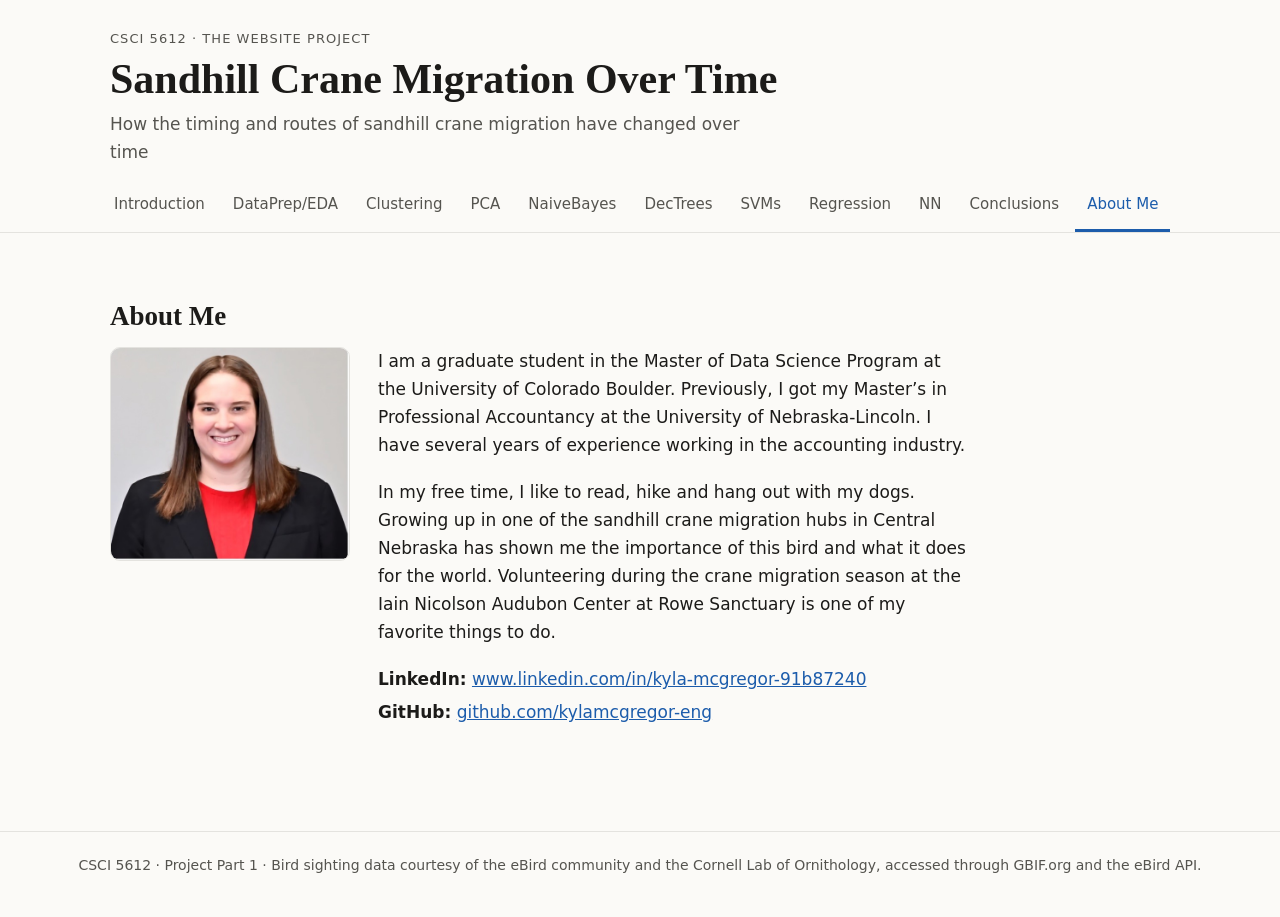
==== about.html @ 8177df67 "Initial Sandhill Crane project website" ====
<!DOCTYPE html>
<html lang="en">
<head>
<meta charset="utf-8">
<meta name="viewport" content="width=device-width, initial-scale=1">
<title>About Me | Sandhill Crane Migration Over Time</title>
<meta name="description" content="Data science project on sandhill crane migration patterns over time, built with eBird community-science data.">
<link rel="stylesheet" href="css/style.css">
</head>
<body>
<a class="skip" href="#main">Skip to content</a>
<header class="site-header">
  <p class="kicker">CSCI 5612 &middot; The Website Project</p>
  <h1>Sandhill Crane Migration Over Time</h1>
  <p class="sub">How the timing and routes of sandhill crane migration have changed over time</p>
</header>
<nav class="tabs" aria-label="Project sections">
  <ul>
      <li><a href="index.html">Introduction</a></li>
      <li><a href="dataprep_eda.html">DataPrep/EDA</a></li>
      <li><a href="clustering.html">Clustering</a></li>
      <li><a href="pca.html">PCA</a></li>
      <li><a href="naivebayes.html">NaiveBayes</a></li>
      <li><a href="dectrees.html">DecTrees</a></li>
      <li><a href="svms.html">SVMs</a></li>
      <li><a href="regression.html">Regression</a></li>
      <li><a href="nn.html">NN</a></li>
      <li><a href="conclusions.html">Conclusions</a></li>
      <li><a href="about.html" aria-current="page">About Me</a></li>
  </ul>
</nav>
<main id="main">

<div class="prose about">
<h2>About Me</h2>
<div class="about-row">
  <img class="portrait" src="images/about_me_portrait.jpg" alt="Portrait of Kyla McGregor smiling, wearing a black blazer over a red top">
  <div>
<p>I am a graduate student in the Master of Data Science Program at the University of Colorado Boulder. Previously, I got my Master&rsquo;s in Professional Accountancy at the University of Nebraska-Lincoln. I have several years of experience working in the accounting industry.</p>
<p>In my free time, I like to read, hike and hang out with my dogs. Growing up in one of the sandhill crane migration hubs in Central Nebraska has shown me the importance of this bird and what it does for the world. Volunteering during the crane migration season at the Iain Nicolson Audubon Center at Rowe Sanctuary is one of my favorite things to do.</p>
<ul class="about-links">
  <li><b>LinkedIn:</b> <a href="https://www.linkedin.com/in/kyla-mcgregor-91b87240">www.linkedin.com/in/kyla-mcgregor-91b87240</a></li>
  <li><b>GitHub:</b> <a href="https://github.com/kylamcgregor-eng">github.com/kylamcgregor-eng</a></li>
</ul>
  </div>
</div>
</div>
</main>
<footer>CSCI 5612 &middot; Project Part 1 &middot; Bird sighting data courtesy of the eBird community and the Cornell Lab of Ornithology, accessed through GBIF.org and the eBird API.</footer>
</body>
</html>
---- css/style.css ----
/* Sandhill Crane Migration Over Time - CSCI 5612 project site */
:root {
  --bg: #fbfaf7;
  --surface: #ffffff;
  --ink: #1c1b19;
  --ink-2: #55544f;
  --line: #e4e3df;
  --accent: #1c5cab;      /* link / active colour (AA on --bg) */
  --accent-soft: #e6f0fc;
  --warn-bg: #fff6e5;
  --warn-line: #f0c36d;
  --radius: 10px;
}

* { box-sizing: border-box; }
html { scroll-behavior: smooth; }
body {
  margin: 0;
  background: var(--bg);
  color: var(--ink);
  font: 17px/1.65 system-ui, -apple-system, "Segoe UI", Roboto, "Helvetica Neue", Arial, sans-serif;
}

/* ---------- header + tabs ---------- */
.site-header { padding: 28px 20px 14px; max-width: 1100px; margin: 0 auto; }
.site-header .kicker { font-size: 13px; letter-spacing: .08em; text-transform: uppercase; color: var(--ink-2); margin: 0 0 6px; }
.site-header h1 { font: 700 clamp(28px, 5vw, 42px)/1.15 Georgia, "Times New Roman", serif; margin: 0 0 6px; }
.site-header .sub { color: var(--ink-2); margin: 0; max-width: 60ch; }

.tabs {
  position: sticky; top: 0; z-index: 10;
  background: var(--bg);
  border-bottom: 1px solid var(--line);
}
.tabs ul {
  list-style: none; margin: 0 auto; padding: 0 12px; max-width: 1100px;
  display: flex; gap: 4px; overflow-x: auto; scrollbar-width: thin;
}
.tabs a {
  display: block; padding: 12px 12px; white-space: nowrap;
  color: var(--ink-2); text-decoration: none; font-size: 15px; font-weight: 500;
  border-bottom: 3px solid transparent;
}
.tabs a:hover { color: var(--ink); }
.tabs a[aria-current="page"] { color: var(--accent); border-bottom-color: var(--accent); }
.tabs a:focus-visible, a:focus-visible, summary:focus-visible { outline: 3px solid #86b6ef; outline-offset: 2px; border-radius: 4px; }

/* ---------- layout ---------- */
main { max-width: 1100px; margin: 0 auto; padding: 8px 20px 60px; }
.prose { max-width: 760px; }
h2 { font: 700 27px/1.25 Georgia, "Times New Roman", serif; margin: 2.2em 0 .5em; }
h3 { font: 600 20px/1.3 system-ui, sans-serif; margin: 1.8em 0 .4em; }
p { margin: 0 0 1.1em; }
a { color: var(--accent); }
code, pre { font: 14px/1.5 ui-monospace, SFMono-Regular, Menlo, Consolas, monospace; }
code { background: #f0efec; padding: 1px 5px; border-radius: 4px; }
pre { background: #1c1b19; color: #f4f3ee; padding: 14px 16px; border-radius: var(--radius); overflow-x: auto; margin: 0 0 1.2em; }
pre code { background: none; padding: 0; color: inherit; }
ol.questions { padding-left: 1.3em; }
ol.questions li { margin: 0 0 .7em; padding-left: .3em; }

/* ---------- cards, tables, notes ---------- */
.note { background: var(--warn-bg); border: 1px solid var(--warn-line); border-radius: var(--radius); padding: 12px 16px; margin: 1.2em 0; font-size: 15.5px; }
.note.info { background: var(--accent-soft); border-color: #b7d3f6; }
.table-wrap { overflow-x: auto; margin: 0 0 1.4em; }
table { border-collapse: collapse; width: 100%; font-size: 15px; background: var(--surface); }
th, td { text-align: left; padding: 9px 12px; border-bottom: 1px solid var(--line); vertical-align: top; }
th { background: #f3f2ee; font-weight: 600; }
td.num, th.num { text-align: right; font-variant-numeric: tabular-nums; }

.section-label { display: inline-block; font-size: 12px; letter-spacing: .08em; text-transform: uppercase; background: var(--accent-soft); color: var(--accent); padding: 3px 9px; border-radius: 999px; margin: 2em 0 .2em; font-weight: 600; }

/* ---------- figures ---------- */
figure { margin: 0 0 1.6em; }
figure.hero { max-width: 760px; }
figure img { max-width: 100%; height: auto; display: block; border: 1px solid var(--line); border-radius: var(--radius); background: #fff; }
figcaption { font-size: 15px; color: var(--ink-2); margin-top: 8px; line-height: 1.55; }
figcaption b { color: var(--ink); }
.fig-grid { display: grid; grid-template-columns: repeat(auto-fill, minmax(320px, 1fr)); gap: 22px 24px; align-items: start; }
.fig-grid figure { background: var(--surface); border: 1px solid var(--line); border-radius: var(--radius); padding: 12px; margin: 0; }
.fig-grid figure img { border: 0; }
.ph { display: none; aspect-ratio: 16/10; border: 2px dashed var(--line); border-radius: var(--radius); align-items: center; justify-content: center; text-align: center; color: var(--ink-2); font-size: 14px; padding: 16px; }
figure.pending img { display: none; }
figure.pending .ph { display: flex; }
.preview-row { display: grid; gap: 16px; grid-template-columns: repeat(auto-fit, minmax(420px, 1fr)); }
@media (max-width: 520px) { .preview-row { grid-template-columns: 1fr; } .fig-grid { grid-template-columns: 1fr; } }

/* ---------- misc ---------- */
.coming { border: 1px dashed #b9b8b2; border-radius: var(--radius); padding: 14px 18px; color: var(--ink-2); background: #fff; }
.refs { font-size: 15px; color: var(--ink-2); }
.refs li { margin-bottom: .5em; }
footer { border-top: 1px solid var(--line); margin-top: 40px; padding: 22px 20px 40px; text-align: center; color: var(--ink-2); font-size: 14px; }
.skip { position: absolute; left: -999px; }
.skip:focus { left: 12px; top: 8px; background: #fff; padding: 6px 10px; z-index: 20; }

/* ---------- photos and videos ---------- */
.photo-row { display: flex; flex-wrap: wrap; gap: 22px; align-items: flex-start; margin: 0 0 1.8em; max-width: 1060px; }
.photo-row figure { flex: 1 1 320px; max-width: 520px; margin: 0; }
.photo-row figure.photo img { width: 100%; height: auto; max-height: 640px; object-fit: contain; background: #f3f2ee; }
.photo-row figure.video { flex: 1 1 380px; max-width: 560px; }
.photo-row figure.video.portrait { flex: 0 1 340px; max-width: 340px; }
video { display: block; width: 100%; height: auto; max-height: 78vh; background: #000; border-radius: var(--radius); border: 1px solid var(--line); }
.credit { display: inline-block; color: var(--ink); font-style: italic; }

/* long reference URLs must wrap on small screens */
.refs a, .prose a { overflow-wrap: anywhere; }

/* ---------- About Me ---------- */
.prose.about { max-width: 860px; }
.about-row { display: flex; flex-wrap: wrap; gap: 28px; align-items: flex-start; }
.about-row .portrait { width: 240px; max-width: 100%; height: auto; border: 1px solid var(--line); border-radius: var(--radius); background: #fff; flex: 0 0 auto; }
.about-row > div { flex: 1 1 320px; min-width: 0; }
.about-links { list-style: none; padding: 0; margin: 1em 0 0; }
.about-links li { margin: 0.3em 0; overflow-wrap: anywhere; }

figure img.map-key { margin-top: 8px; width: 452px; max-width: 100%; }
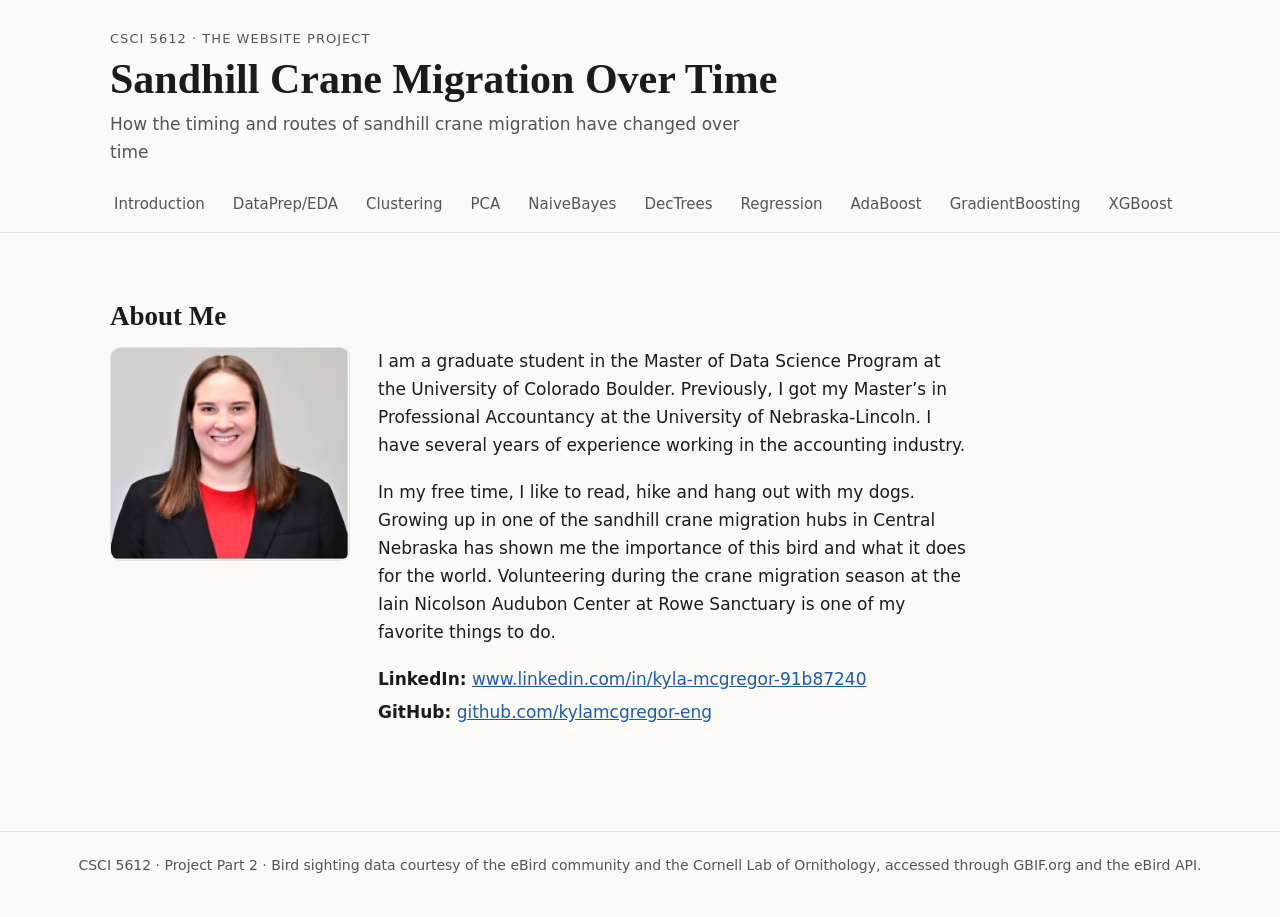
==== commit 2c3414a6: "Module 2: clustering, PCA and wording fixes" ====
--- a/about.html
+++ b/about.html
@@ -22,9 +22,10 @@
       <li><a href="pca.html">PCA</a></li>
       <li><a href="naivebayes.html">NaiveBayes</a></li>
       <li><a href="dectrees.html">DecTrees</a></li>
-      <li><a href="svms.html">SVMs</a></li>
       <li><a href="regression.html">Regression</a></li>
-      <li><a href="nn.html">NN</a></li>
+      <li><a href="adaboost.html">AdaBoost</a></li>
+      <li><a href="gradientboosting.html">GradientBoosting</a></li>
+      <li><a href="xgboost.html">XGBoost</a></li>
       <li><a href="conclusions.html">Conclusions</a></li>
       <li><a href="about.html" aria-current="page">About Me</a></li>
   </ul>
@@ -46,6 +47,6 @@
 </div>
 </div>
 </main>
-<footer>CSCI 5612 &middot; Project Part 1 &middot; Bird sighting data courtesy of the eBird community and the Cornell Lab of Ornithology, accessed through GBIF.org and the eBird API.</footer>
+<footer>CSCI 5612 &middot; Project Part 2 &middot; Bird sighting data courtesy of the eBird community and the Cornell Lab of Ornithology, accessed through GBIF.org and the eBird API.</footer>
 </body>
 </html>
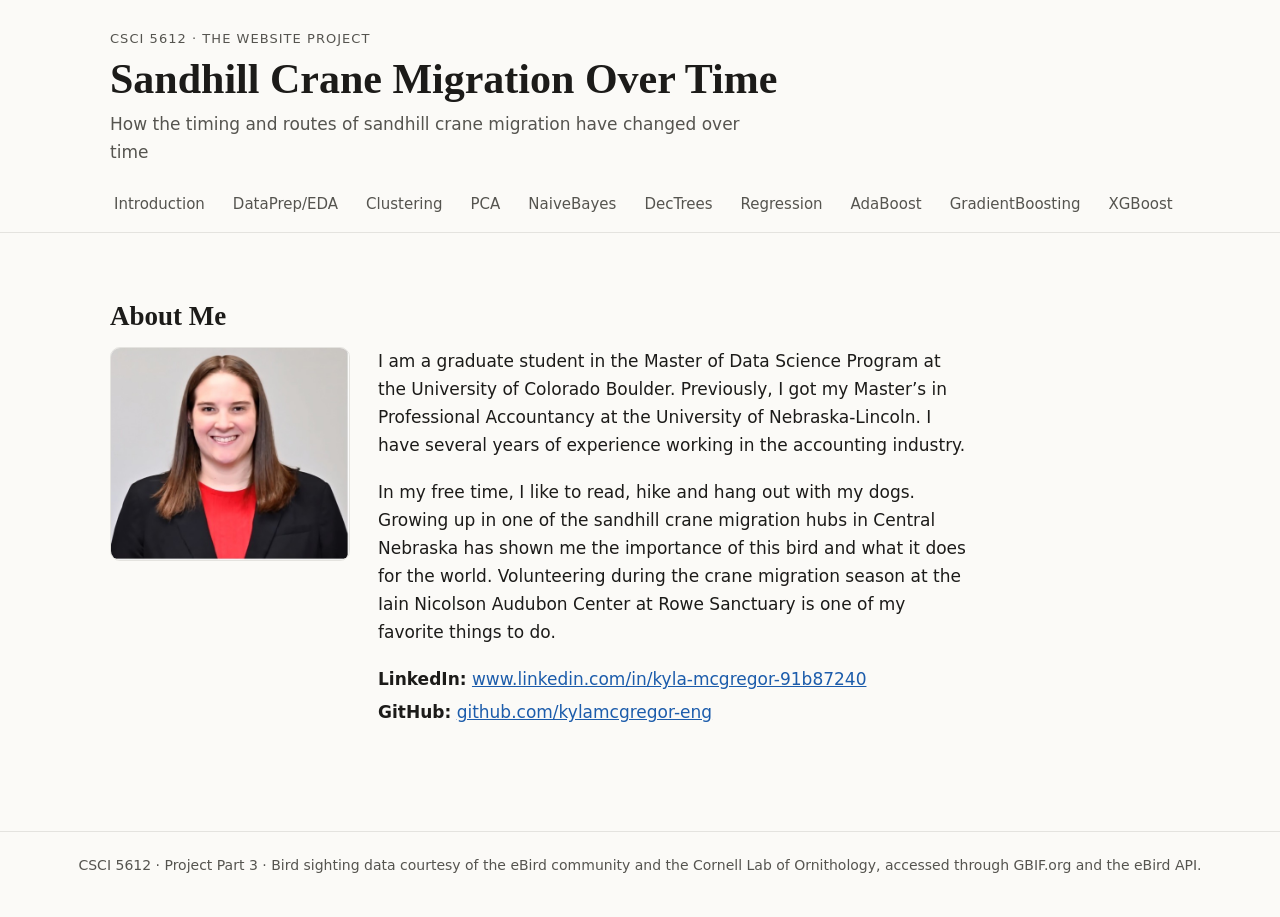
==== commit 14e9f58f: "Add Naive Bayes and Decision Trees (Module 3 Part 3)" ====
--- a/about.html
+++ b/about.html
@@ -47,6 +47,6 @@
 </div>
 </div>
 </main>
-<footer>CSCI 5612 &middot; Project Part 2 &middot; Bird sighting data courtesy of the eBird community and the Cornell Lab of Ornithology, accessed through GBIF.org and the eBird API.</footer>
+<footer>CSCI 5612 &middot; Project Part 3 &middot; Bird sighting data courtesy of the eBird community and the Cornell Lab of Ornithology, accessed through GBIF.org and the eBird API.</footer>
 </body>
 </html>
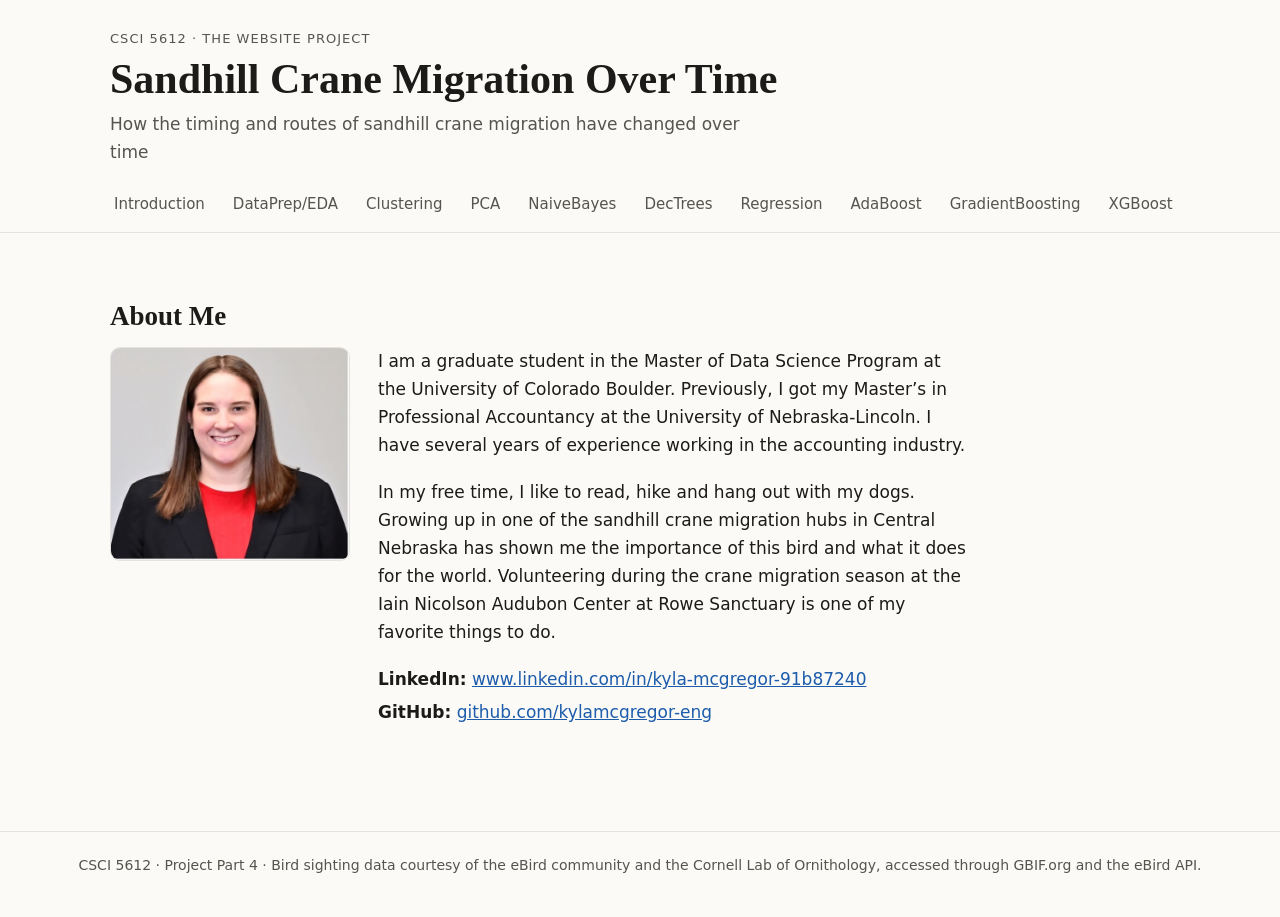
==== commit 378f9da4: "Add Regression and AdaBoost tabs (part 4) Linear/logistic regression and AdaBoost vs Decision tree c" ====
--- a/about.html
+++ b/about.html
@@ -47,6 +47,6 @@
 </div>
 </div>
 </main>
-<footer>CSCI 5612 &middot; Project Part 3 &middot; Bird sighting data courtesy of the eBird community and the Cornell Lab of Ornithology, accessed through GBIF.org and the eBird API.</footer>
+<footer>CSCI 5612 &middot; Project Part 4 &middot; Bird sighting data courtesy of the eBird community and the Cornell Lab of Ornithology, accessed through GBIF.org and the eBird API.</footer>
 </body>
 </html>
